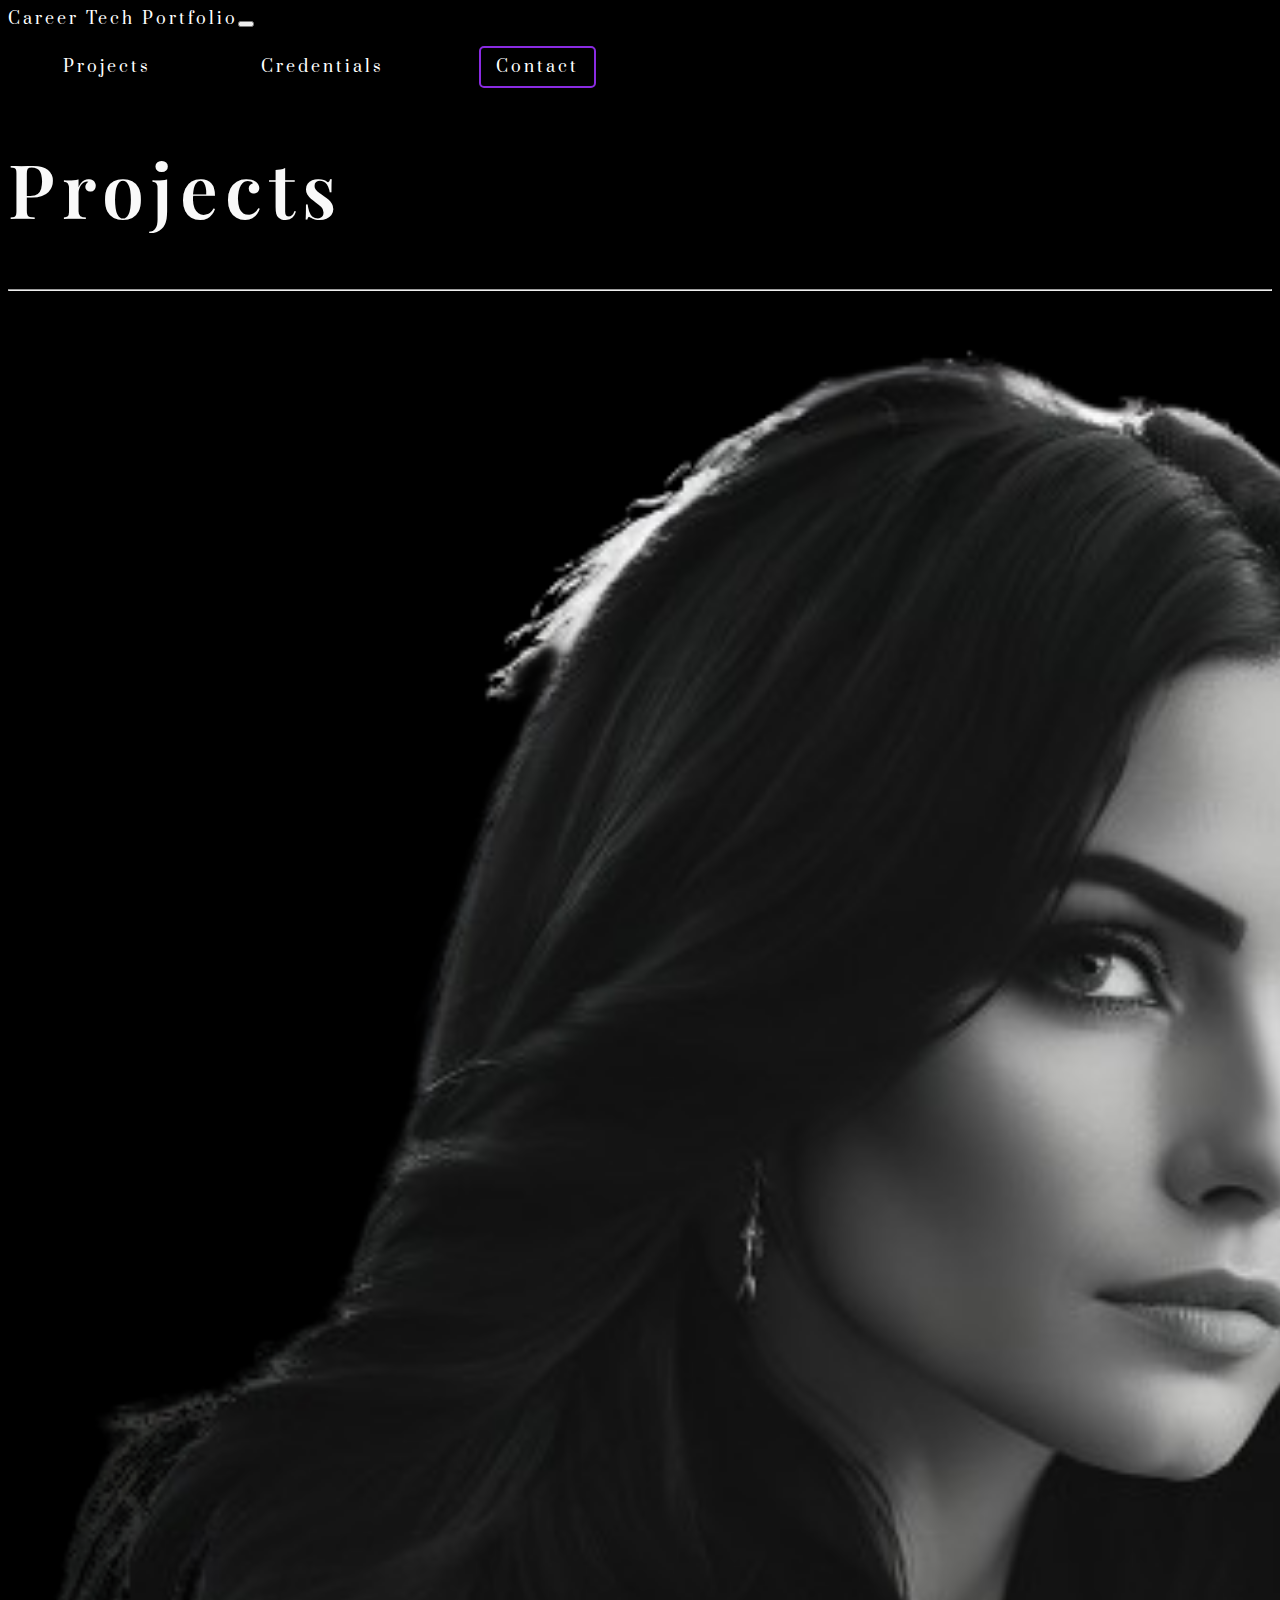
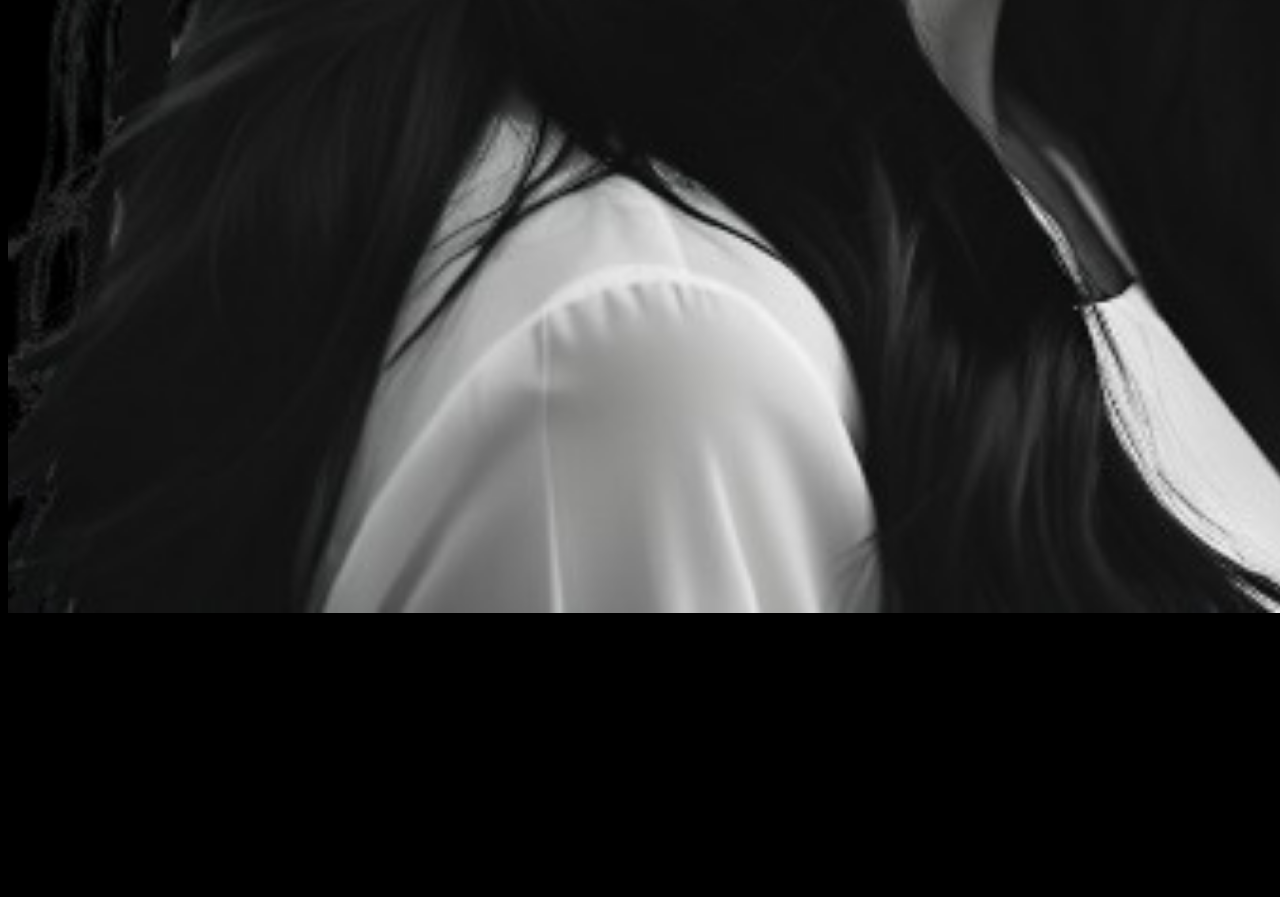
==== projects.html @ 2d8dac0d "lol" ====
<!DOCTYPE html>
<html>
<head>
    <link rel="preconnect" href="https://fonts.googleapis.com">
    <link rel="preconnect" href="https://fonts.gstatic.com" crossorigin>
    <link href="https://fonts.googleapis.com/css2?family=IBM+Plex+Mono:ital,wght@0,100;0,200;0,300;0,400;0,500;0,600;0,700;1,100;1,200;1,300;1,400;1,500;1,600;1,700&display=swap" rel="stylesheet">
    <link rel="preconnect" href="https://fonts.googleapis.com">
    <link href="https://fonts.googleapis.com/css2?family=Edu+NSW+ACT+Foundation:wght@400..700&family=Edu+TAS+Beginner:wght@400..700&family=Great+Vibes&family=Parisienne&display=swap" rel="stylesheet">
    <link href="https://fonts.googleapis.com/css2?family=Edu+NSW+ACT+Foundation:wght@400..700&family=Edu+TAS+Beginner:wght@400..700&display=swap" rel="stylesheet">
    <link rel="preconnect" href="https://fonts.gstatic.com" crossorigin>
    <link href="https://fonts.googleapis.com/css2?family=IBM+Plex+Mono:ital,wght@0,100;0,200;0,300;0,400;0,500;0,600;0,700&family=Prata&display=swap" rel="stylesheet">
    <link href="https://fonts.googleapis.com/css2?family=Edu+NSW+ACT+Foundation:wght@400..700&family=Edu+TAS+Beginner:wght@400..700&family=Parisienne&display=swap" rel="stylesheet">
    <link rel="stylesheet" href="https://cdnjs.cloudflare.com/ajax/libs/font-awesome/4.7.0/css/font-awesome.min.css">
    <link href="https://fonts.googleapis.com/css2?family=Edu+TAS+Beginner:wght@400..700&display=swap" rel="stylesheet">
    <link href="https://fonts.googleapis.com/css2?family=Nanum+Gothic&family=Playfair+Display:ital,wght@0,400..900;1,400..900&display=swap" rel="stylesheet">
    <!-- Bootstrap CSS -->
    <link href="https://cdn.jsdelivr.net/npm/bootstrap@5.1.3/dist/css/bootstrap.min.css" rel="stylesheet"
        integrity="sha384-1BmE4kWBq78iYhFldvKuhfTAU6auU8tT94WrHftjDbrCEXSU1oBoqyl2QvZ6jIW3"
        crossorigin="anonymous">
    <!-- Bootstrap Icons CSS -->
    <link rel="stylesheet" href="https://cdn.jsdelivr.net/npm/bootstrap-icons@1.9.1/font/bootstrap-icons.css">
    <!-- Bootstrap JavaScript -->
    <script src="https://cdn.jsdelivr.net/npm/bootstrap@5.1.3/dist/js/bootstrap.bundle.min.js"
        integrity="sha384-ka7Sk0Gln4gmtz2MlQnikT1wXgYsOg+OMhuP+IlRH9sENBO0LRn5q+8nbTov4+1p"
        crossorigin="anonymous"></script>
    <script src="https://ajax.googleapis.com/ajax/libs/jquery/3.2.1/jquery.min.js"></script>
    <meta charset="utf-8">
    <meta http-equiv="X-UA-Compatible" content="IE=edge">
    <meta name="viewport" content="width=device-width, initial-scale=1">
    <link rel="stylesheet" href="style.css">
    <title>Junior Portfolio</title>
</head>
<body>
    <nav class="navbar navbar-expand-lg navbar-dark sticky-top">
        <div class="container-fluid">
            <a class="navbar-brand navWord" href="/index.html">Career Tech Portfolio</a>
            <button class="navbar-toggler" type="button" data-bs-toggle="collapse" data-bs-target="#navbarNav" aria-controls="navbarNav" aria-expanded="false" aria-label="Toggle navigation">
                <span class="navbar-toggler-icon"></span>
            </button>
            <div class="collapse navbar-collapse justify-content-end" id="navbarNav">
                <ul class="navbar-nav">
                    <li class="nav-item">
                        <a class="nav-link navWord" href="/projects.html">Projects</a>
                    </li>
                    <li class="nav-item">
                        <a class="nav-link navWord" id="spacing" href="/certifications.html">Credentials</a>
                    </li>
                    <li class="nav-item">
                        <a class="nav-link" id="box" href="/contact.html">Contact</a>
                    </li>
                </ul>
            </div>
        </div>
    </nav>
    <h1 class="bottomText">Projects</h1>
        <hr class="bioLine">
        <br>
        <div class="container">
            <div class="about">
              <div class="row">
                <div class="col-md-4">
                  <img src="/img/MariaFaceReal-removebg-preview.png" class="img-fluid smaller jeanPaul" style: width=150%px alt="Picture of our Founder Jean-Paul">
                </div>
          
                <div class="col-md-8">
                  <h2 class="founder">Maria De Luca</em></h2>
                  <p class="founderText">
                    <span class="category">HEIGHT:</span> 5'7" <br>
                    <span class="category">WEIGHT:</span> 135 lbs <br>
                    <span class="category">HAIR COLOR:</span> Black <br>
                    <span class="category">EYE COLOR:</span> Brown <br>
                    <span class="category">JOB:</span> Rising starlet/Actress <br>
                    <span class="category">PERSONALITY:</span> Maria is charismatic, with a magnetic presence that captivates 
                    audiences on and off-screen. She is fiercely passionate about her craft and 
                    dedicated to honing her skills as an actress. Despite her success, Maria 
                    remains humble and grounded, with a deep appreciation for the opportunities 
                    afforded to her. She is beloved by fans and respected by peers for her talent and professionalism.
                    <br>
                    <br>
                    <span class="category" id="special">DEATH DETAILS:</span> Maria's lifeless body was discovered in the grand foyer
                     of her mansion, sprawled on the marble floor beneath the majestic chandelier.
                    The cause of Maria's death was determined to be a single gunshot wound to the 
                    chest. The murder weapon, a small caliber handgun, was found near her body.
                </p>
                </div>
              </div>
            </div>
        </div>
    
</body>
</html>
---- style.css ----
body {
  background-color: #000000;
}

.navbar {
  background-color: rgb(0, 0, 0);
  font-family: "Prata", serif;
  font-weight: 500;
  font-style: normal;
  letter-spacing: 3px;
}

.nav-link {
  margin-right: 30px;
  padding: 10px 15px; 
}

.navWord::selection {
  background-color: black;
  color: blueviolet;
}

.navbar-brand {
  color: white;
}

.navbar-nav .nav-link {
  color: white;
}

#spacing {
  margin-left: 50px;
  margin-right: 80px;
}

.navbar a:not(#box)::after {
  content: "";
  background-color: blueviolet;
  width: 0;
  height: 3px;
  position: absolute;
  bottom: -5px;
  left: 0;
  transition: width 0.35s ease;
}

.navbar a:not(#box):hover::after {
  width: 100%;
}

.verticalLine {
  width: 25px;
  height: 175px;
}

.upEvents {
  font-family: "Edu NSW ACT Foundation", cursive;
  color: #ffffff;
  font-size: 25px;
  letter-spacing: 1px;
  box-shadow: 0 -10px 5px rgba(0, 0, 0, 0.75);
  padding: 20px;
  border-radius: 10px; 
}

.myName {
  font-family: "Edu NSW ACT Foundation", cursive;
  color: #ffffff;
  font-size: 25px;
}

.mainText {
  font-family: "Edu NSW ACT Foundation", cursive;
  color: #ffffff;
  font-size: 17px;
  letter-spacing: 1px;
}

.upcomingEvents {
  background-color: rgb(20, 20, 20);
  box-shadow: 0 -10px 5px rgba(0, 0, 0, 0.5);
  padding: 0px;
  border-radius: 0px;
}

.verticalLineContainer {
  display: flex;
  align-items: flex-start;
  position: relative;
}

.lolololTextContainer {
  position: absolute;
  top: 0;
  left: 30px; 
}

.lolololText {
  color: white;
  margin: 0;
}

.navbar a {
  float: left;
  display: block;
  color: #ffffff;
  text-align: center;
  text-decoration: none;
  position: relative;
}

#box {
  border: 2px solid blueviolet;
  padding: 8px 15px; 
  border-radius: 5px;
  transition: background-color 0.35s ease, color 0.35s ease, border-color 0.35s ease;
}

.fa-instagram {
  margin-right: 20px;
}

#box:hover {
  background-color: white;
  color: black;
  border-color: white;
}

.navbar-nav {
  display: flex;
  align-items: center; 
}

h5 {
  font-size: 120px;
  letter-spacing: 20px;
  line-height: 90%;
}

.dash {
  color: black;
  margin-bottom: 2px;
  text-decoration: line-through blueviolet;
}

.jobTitle {
  color: rgb(245, 245, 245);
}

.nameTitle {
  margin-left: 100px;
  margin-top: 40px;
}

.text-overlay {
  padding-bottom: 50px;
}

.fa-github {
  margin-left: 20px;
  margin-right: 20px;
}

.boxAround {
  width: 300px;
  height: 400px;
  margin-left: 50px;
}

.topText {
  font-size: 20px;
  letter-spacing: 5px;
  line-height: 10%;
  text-shadow: 2px 2px 4px rgba(0, 0, 0, 0.5);
}

.bottomText {
  font-size: 75px;
  letter-spacing: 7px;
  font-family: "Playfair Display", serif;
  font-optical-sizing: auto;
  font-weight: 600;
  font-style: normal;
  color: rgb(249, 249, 249);
}

.links {
  margin-top: 50px;
}

.face {
  width: 350px;
}

.btn-square {
  border-radius: 0;
  font-family: "IBM Plex Mono", monospace;
  font-weight: 400;
  font-style: normal;
  letter-spacing: 1px;
}

.bottomText::selection {
  background-color: #c5c5c5;
  color: blueviolet;
}

br::selection {
  background-color: #c5c5c5;
  color: blueviolet;
}

span::selection {
  background-color: #c5c5c5;
  color: blueviolet;
}

#box::selection {
  background-color: #000000;
  color: rgb(255, 255, 255);
}

.position-relative {
  position: relative;
}

.fa-linkedin-square {
  margin-left: 10px;
}

.position-absolute {
  position: absolute;
}

.top-50 {
  top: 50%;
}

.start-50 {
  left: 50%;
}

.translate-middle {
  transform: translate(-50%, -50%);
}
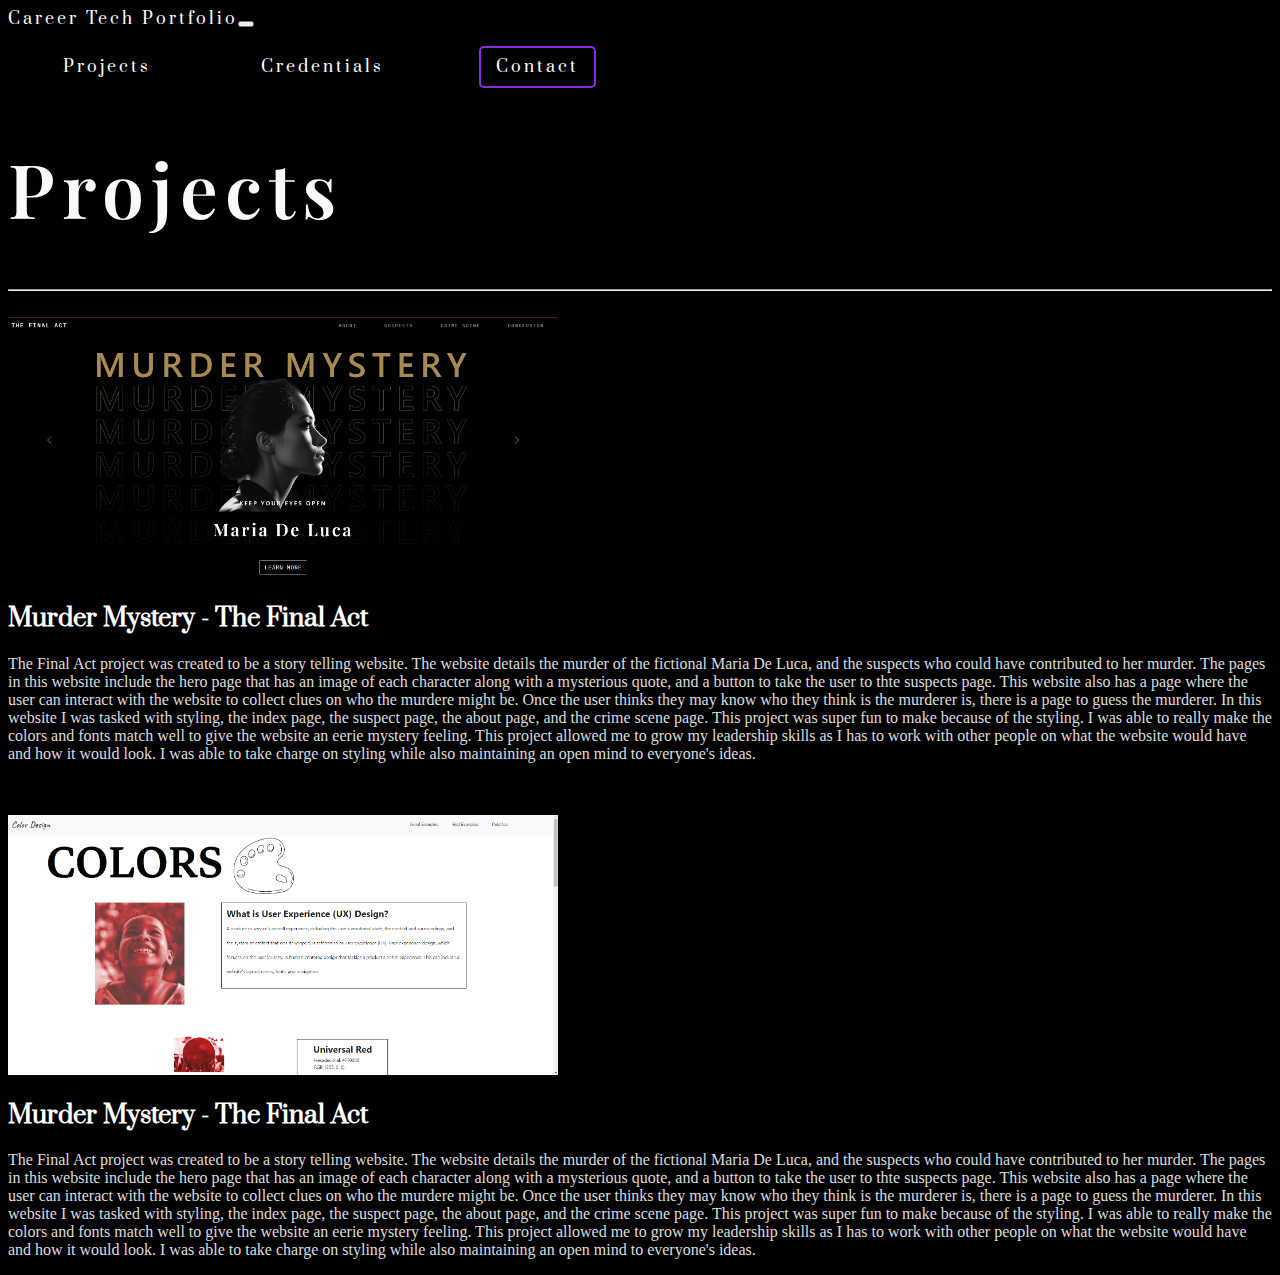
==== commit 7dfc58aa: "page" ====
--- a/projects.html
+++ b/projects.html
@@ -59,28 +59,51 @@
             <div class="about">
               <div class="row">
                 <div class="col-md-4">
-                  <img src="/img/MariaFaceReal-removebg-preview.png" class="img-fluid smaller jeanPaul" style: width=150%px alt="Picture of our Founder Jean-Paul">
+                  <img src="/img/Screenshot 2024-05-28 080326.png" class="img-fluid smaller projectImg" style: width=150%px alt="Picture of our Founder Jean-Paul">
                 </div>
           
                 <div class="col-md-8">
-                  <h2 class="founder">Maria De Luca</em></h2>
+                  <h2 class="founder">Murder Mystery - The Final Act</em></h2>
                   <p class="founderText">
-                    <span class="category">HEIGHT:</span> 5'7" <br>
-                    <span class="category">WEIGHT:</span> 135 lbs <br>
-                    <span class="category">HAIR COLOR:</span> Black <br>
-                    <span class="category">EYE COLOR:</span> Brown <br>
-                    <span class="category">JOB:</span> Rising starlet/Actress <br>
-                    <span class="category">PERSONALITY:</span> Maria is charismatic, with a magnetic presence that captivates 
-                    audiences on and off-screen. She is fiercely passionate about her craft and 
-                    dedicated to honing her skills as an actress. Despite her success, Maria 
-                    remains humble and grounded, with a deep appreciation for the opportunities 
-                    afforded to her. She is beloved by fans and respected by peers for her talent and professionalism.
-                    <br>
-                    <br>
-                    <span class="category" id="special">DEATH DETAILS:</span> Maria's lifeless body was discovered in the grand foyer
-                     of her mansion, sprawled on the marble floor beneath the majestic chandelier.
-                    The cause of Maria's death was determined to be a single gunshot wound to the 
-                    chest. The murder weapon, a small caliber handgun, was found near her body.
+                    The Final Act project was created to be a story telling website. 
+                    The website details the murder of  the fictional Maria De Luca, and the 
+                    suspects who could have contributed to her murder. The pages in this website include the hero page that 
+                    has an image of each character along with a mysterious quote, and a button to take the user to thte suspects page.
+                    This website also has a page where the user can interact with the website to collect clues on who
+                    the murdere might be. Once the user thinks they may know who they think is the murderer is, there is a page 
+                    to guess the murderer. In this website I was tasked with styling, the index page, the suspect page, the about page,
+                    and the crime scene page. This project was super fun to make because of the styling. I was able to 
+                    really make the colors and fonts match well to give the website an eerie mystery feeling. This project allowed me to grow my 
+                    leadership skills as I has to work with other people on what the website would have and how it would look.
+                    I was able to take charge on styling while also maintaining an open mind to everyone's ideas.
+                </p>
+                </div>
+              </div>
+            </div>
+        </div>
+        <br>
+        <br>
+        <div class="container">
+            <div class="about">
+              <div class="row">
+                <div class="col-md-4">
+                  <img src="/img/Screenshot 2024-05-28 080026.png" class="img-fluid smaller projectImg" style: width=150%px alt="Picture of our Founder Jean-Paul">
+                </div>
+          
+                <div class="col-md-8">
+                  <h2 class="founder">Murder Mystery - The Final Act</em></h2>
+                  <p class="founderText">
+                    The Final Act project was created to be a story telling website. 
+                    The website details the murder of  the fictional Maria De Luca, and the 
+                    suspects who could have contributed to her murder. The pages in this website include the hero page that 
+                    has an image of each character along with a mysterious quote, and a button to take the user to thte suspects page.
+                    This website also has a page where the user can interact with the website to collect clues on who
+                    the murdere might be. Once the user thinks they may know who they think is the murderer is, there is a page 
+                    to guess the murderer. In this website I was tasked with styling, the index page, the suspect page, the about page,
+                    and the crime scene page. This project was super fun to make because of the styling. I was able to 
+                    really make the colors and fonts match well to give the website an eerie mystery feeling. This project allowed me to grow my 
+                    leadership skills as I has to work with other people on what the website would have and how it would look.
+                    I was able to take charge on styling while also maintaining an open mind to everyone's ideas.
                 </p>
                 </div>
               </div>
--- a/style.css
+++ b/style.css
@@ -63,6 +63,19 @@
   border-radius: 10px; 
 }
 
+.founder {
+  color:#ffffff;
+  font-family: "Prata", serif;
+}
+
+.projectImg {
+  width: 550px;
+}
+
+.founderText {
+  color: #dddddd;
+}
+
 .myName {
   font-family: "Edu NSW ACT Foundation", cursive;
   color: #ffffff;
@@ -81,6 +94,7 @@
   box-shadow: 0 -10px 5px rgba(0, 0, 0, 0.5);
   padding: 0px;
   border-radius: 0px;
+  z-index: 3;
 }
 
 .verticalLineContainer {
@@ -190,6 +204,7 @@
 
 .face {
   width: 350px;
+  z-index: 2;
 }
 
 .btn-square {
@@ -222,6 +237,7 @@
 
 .position-relative {
   position: relative;
+  margin-left: ;
 }
 
 .fa-linkedin-square {
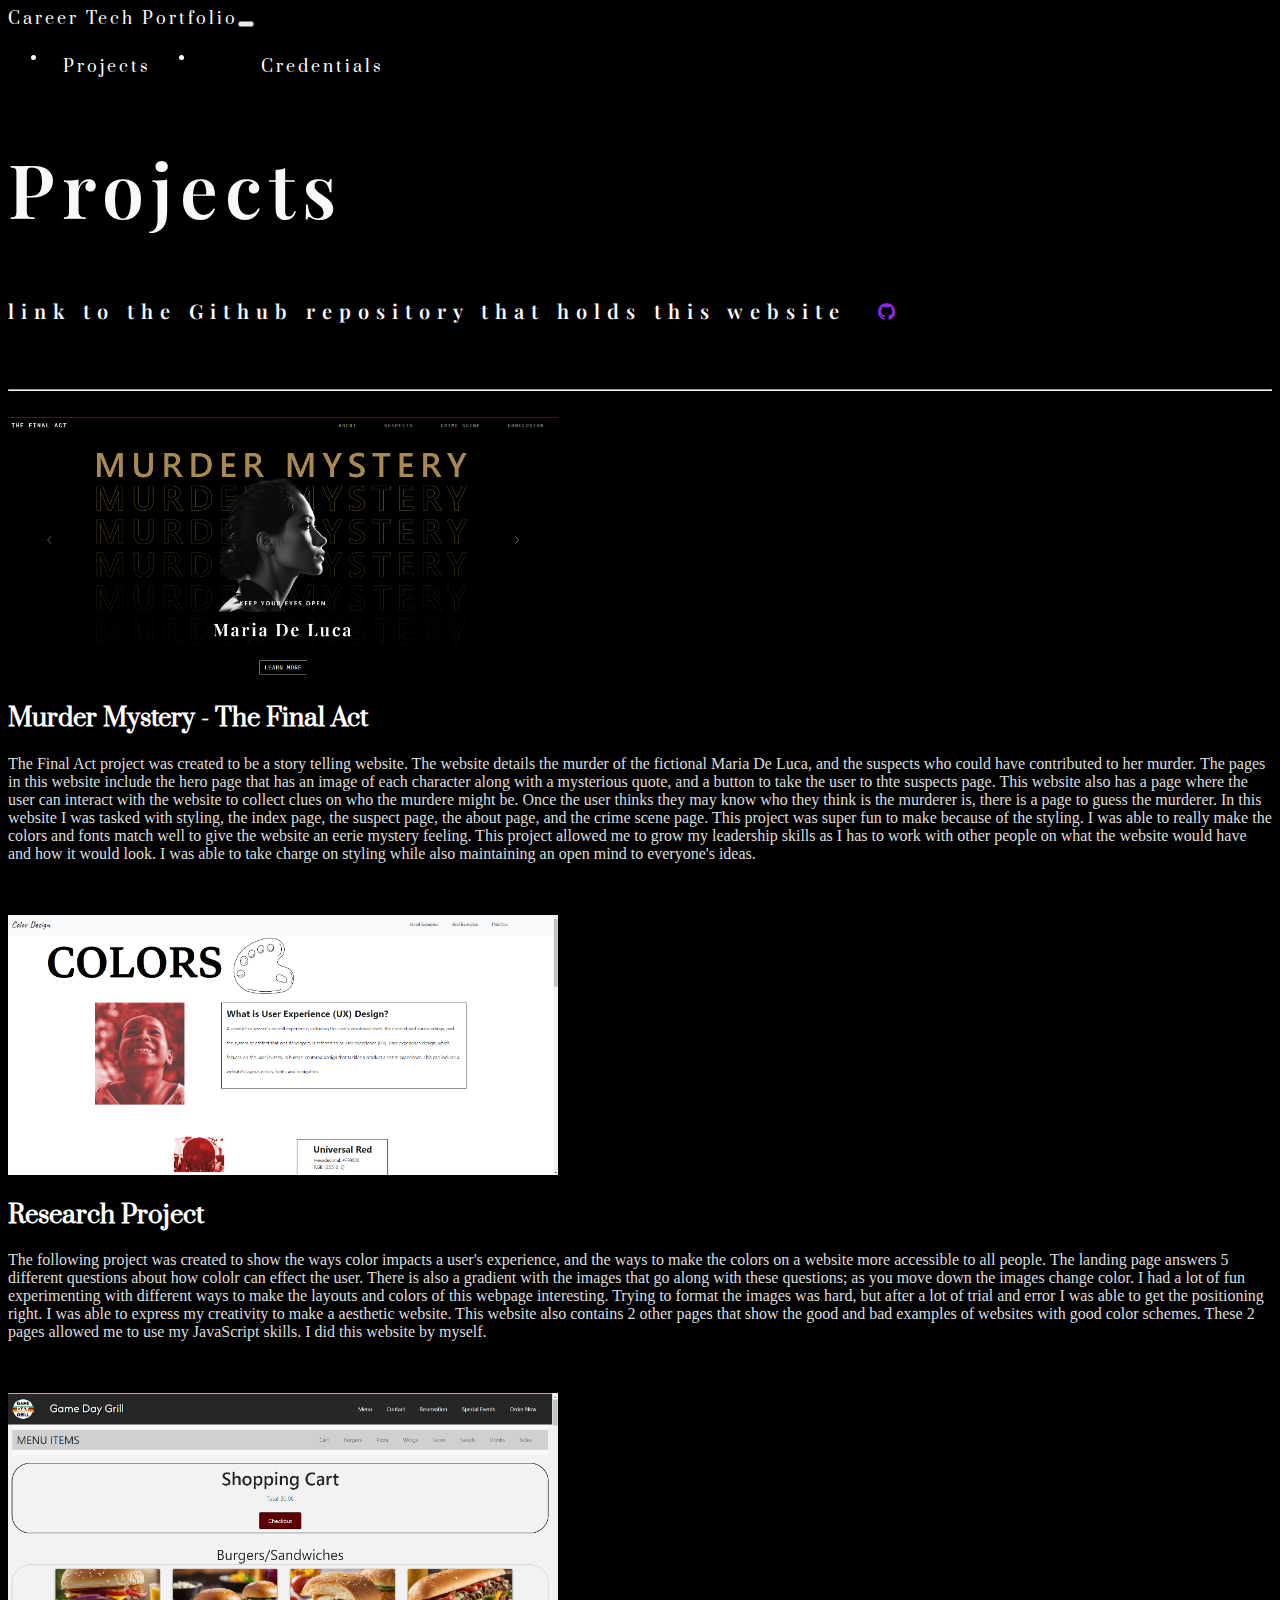
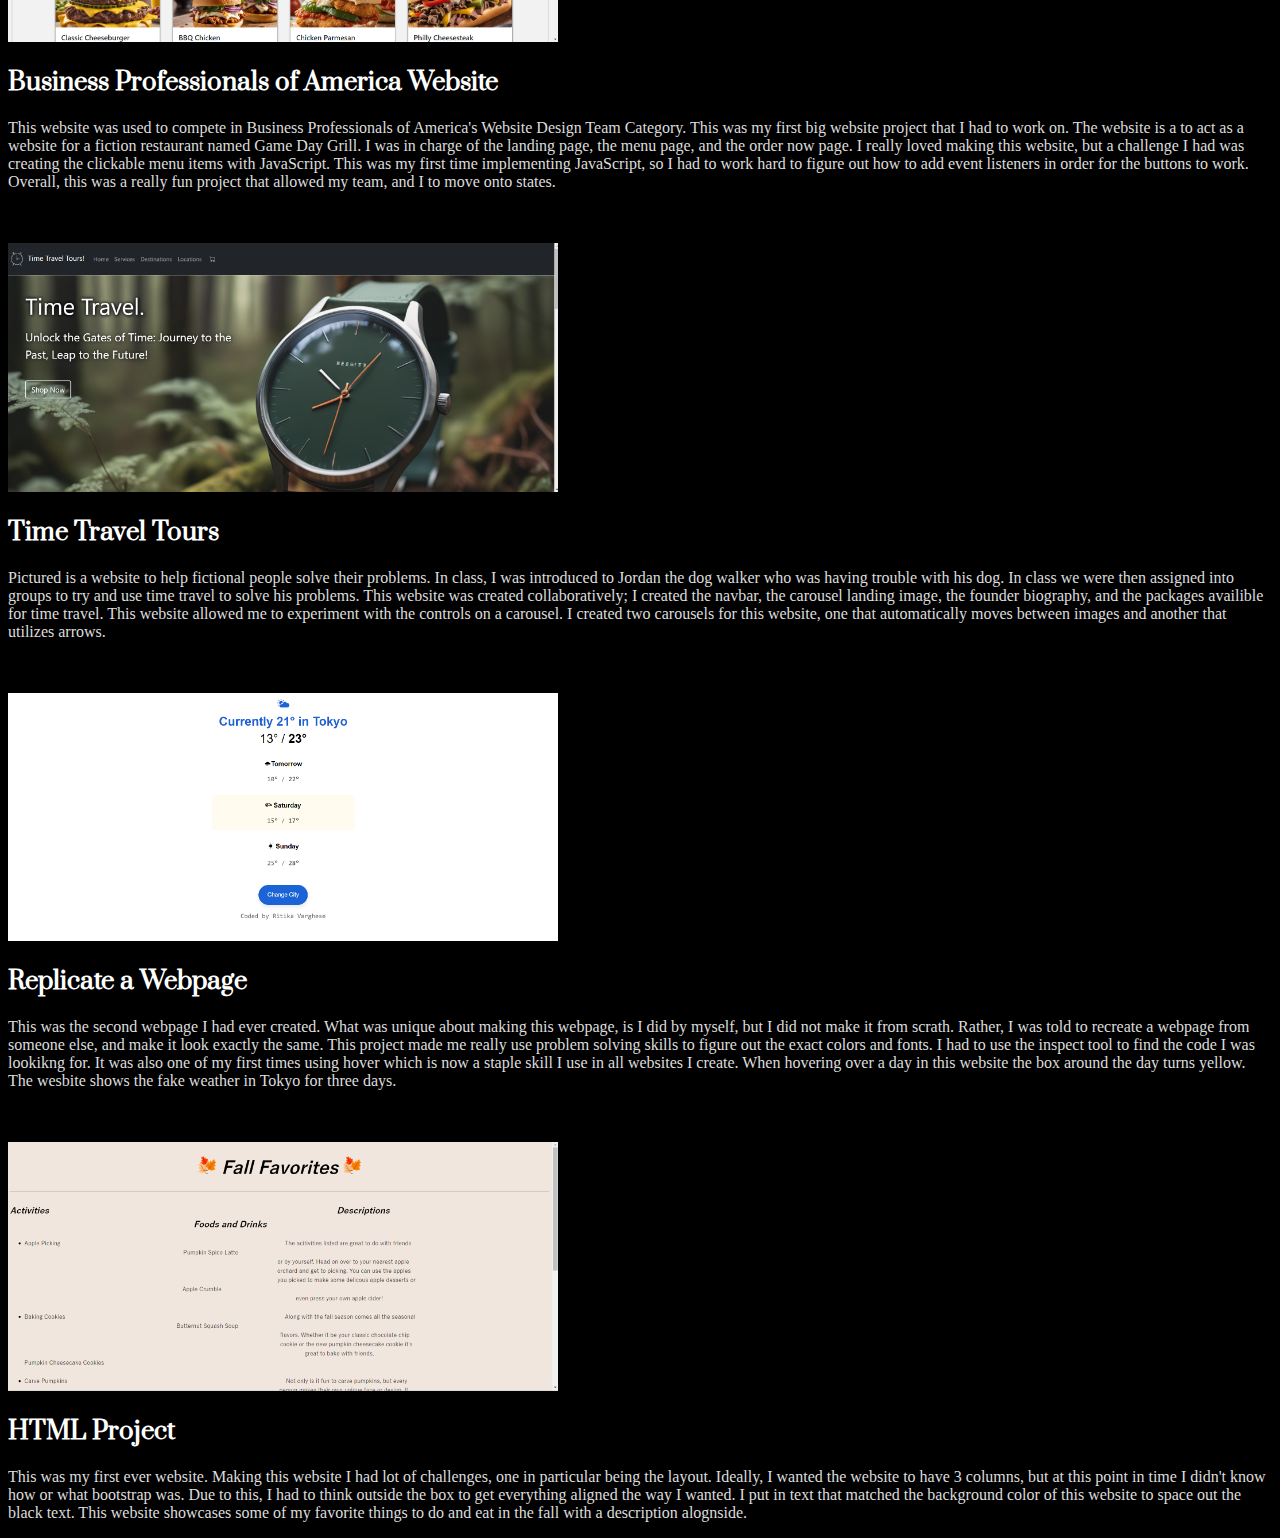
==== commit db45d3ec: "lols" ====
--- a/projects.html
+++ b/projects.html
@@ -45,14 +45,13 @@
                     <li class="nav-item">
                         <a class="nav-link navWord" id="spacing" href="/certifications.html">Credentials</a>
                     </li>
-                    <li class="nav-item">
-                        <a class="nav-link" id="box" href="/contact.html">Contact</a>
-                    </li>
                 </ul>
             </div>
         </div>
     </nav>
-    <h1 class="bottomText">Projects</h1>
+    <h1 class="bottomText">Projects <br> <span class="git">link to the Github repository that holds this website
+      <a href="https://github.com/ritikavarghese/ritikavarghese.github.io"><i class="fa fa-github" style="font-size:20px;color:#8a2be2ff"></i></a>
+    </span></h1>
         <hr class="bioLine">
         <br>
         <div class="container">
@@ -91,24 +90,118 @@
                 </div>
           
                 <div class="col-md-8">
-                  <h2 class="founder">Murder Mystery - The Final Act</em></h2>
+                  <h2 class="founder">Research Project</em></h2>
                   <p class="founderText">
-                    The Final Act project was created to be a story telling website. 
-                    The website details the murder of  the fictional Maria De Luca, and the 
-                    suspects who could have contributed to her murder. The pages in this website include the hero page that 
-                    has an image of each character along with a mysterious quote, and a button to take the user to thte suspects page.
-                    This website also has a page where the user can interact with the website to collect clues on who
-                    the murdere might be. Once the user thinks they may know who they think is the murderer is, there is a page 
-                    to guess the murderer. In this website I was tasked with styling, the index page, the suspect page, the about page,
-                    and the crime scene page. This project was super fun to make because of the styling. I was able to 
-                    really make the colors and fonts match well to give the website an eerie mystery feeling. This project allowed me to grow my 
-                    leadership skills as I has to work with other people on what the website would have and how it would look.
-                    I was able to take charge on styling while also maintaining an open mind to everyone's ideas.
+                    The following project was created to show the ways color impacts a 
+                    user's experience, and the ways to make the colors on a website more accessible to
+                    all people. The landing page answers 5 different questions about how 
+                    cololr can effect the user. There is also a gradient with the images that go along with these
+                    questions; as you move down the images change color. I had a lot of fun
+                    experimenting with different ways to make the layouts and colors of this webpage interesting.
+                    Trying to format the images was hard, but after a lot of trial and error I was able to get the 
+                    positioning right.
+                    I was able to express my creativity to make a aesthetic website. This website also 
+                    contains 2 other pages that show the good and bad examples of websites with good color schemes.
+                    These 2 pages allowed me to use my JavaScript skills. I did this website by myself.
                 </p>
                 </div>
               </div>
             </div>
         </div>
+        <br>
+        <br>
+        <div class="container">
+          <div class="about">
+            <div class="row">
+              <div class="col-md-4">
+                <img src="/img/Screenshot 2024-05-29 070451.png" class="img-fluid smaller projectImg" style: width=150%px alt="Picture of our Founder Jean-Paul">
+              </div>
+        
+              <div class="col-md-8">
+                <h2 class="founder">Business Professionals of America Website</em></h2>
+                <p class="founderText">
+                  This website was used to compete in Business Professionals of America's Website Design Team
+                  Category. This was my first big website project that I had to work on. The website is a to act as a 
+                  website for a fiction restaurant named Game Day Grill. I was in charge of the landing page, the menu page,
+                  and the order now page. I really loved making this website, but a challenge I had was
+                  creating the clickable menu items with JavaScript. This was my first time implementing JavaScript,
+                  so I had to work hard to figure out how to add event listeners in order for the buttons to work. 
+                  Overall, this was a really fun project that allowed my team, and I to move onto states.
+              </p>
+              </div>
+            </div>
+          </div>
+      </div>
+      <br>
+      <br>
+        <div class="container">
+          <div class="about">
+            <div class="row">
+              <div class="col-md-4">
+                <img src="/img/Screenshot 2024-05-29 071516.png" class="img-fluid smaller projectImg" style: width=150%px alt="Picture of our Founder Jean-Paul">
+              </div>
+        
+              <div class="col-md-8">
+                <h2 class="founder">Time Travel Tours</em></h2>
+                <p class="founderText">
+                  Pictured is a website to help fictional people solve their problems. In class, I was introduced to
+                  Jordan the dog walker who was having trouble with his dog. In class we were then assigned into groups
+                  to try and use time travel to solve his problems. This website was created collaboratively; I created the 
+                  navbar, the carousel landing image, the founder biography, and the packages availible for time travel. 
+                  This website allowed me to experiment with the controls on a carousel. I created two carousels
+                  for this website, one that automatically moves between images and another that utilizes arrows.
+              </p>
+              </div>
+            </div>
+          </div>
+      </div>
+      <br>
+      <br>
+        <div class="container">
+          <div class="about">
+            <div class="row">
+              <div class="col-md-4">
+                <img src="/img/Screenshot 2024-05-29 072213.png" class="img-fluid smaller projectImg" style: width=150%px alt="Picture of our Founder Jean-Paul">
+              </div>
+        
+              <div class="col-md-8">
+                <h2 class="founder">Replicate a Webpage</em></h2>
+                <p class="founderText">
+                  This was the second webpage I had ever created. What was unique about making this webpage, is 
+                  I did by myself, but I did not make it from scrath. Rather, I was told to recreate a webpage from someone else, and
+                  make it look exactly the same. This project made me really use problem solving skills
+                  to figure out the exact colors and fonts. I had to use the inspect tool to find the code I was lookikng for.
+                  It was also one of my first times using hover which is now a staple skill I use in all websites I create.
+                  When hovering over a day in this website the box around the day turns yellow. The wesbite shows the fake 
+                  weather in Tokyo for three days.
+              </p>
+              </div>
+            </div>
+          </div>
+      </div>
+      <br>
+      <br>
+        <div class="container">
+          <div class="about">
+            <div class="row">
+              <div class="col-md-4">
+                <img src="/img/Screenshot 2024-05-29 072907.png" class="img-fluid smaller projectImg" style: width=150%px alt="Picture of our Founder Jean-Paul">
+              </div>
+        
+              <div class="col-md-8">
+                <h2 class="founder">HTML Project</em></h2>
+                <p class="founderText">
+                  This was my first ever website. Making this website I had lot of challenges, one in particular being the 
+                  layout. Ideally, I wanted the website to have 3 columns, but at this point in time I didn't
+                  know how or what bootstrap was. Due to this, I had to think outside the box to get everything aligned the way I wanted.
+                  I put in text that matched the background color of this website to space out the black text. 
+                  This website showcases some of my favorite things to do and eat in the fall with a description alognside.
+              </p>
+              </div>
+            </div>
+          </div>
+      </div>
+
     
 </body>
 </html>
--- a/style.css
+++ b/style.css
@@ -13,6 +13,10 @@
 .nav-link {
   margin-right: 30px;
   padding: 10px 15px; 
+}
+
+.git {
+  font-size: 20px;
 }
 
 .navWord::selection {
@@ -68,6 +72,16 @@
   font-family: "Prata", serif;
 }
 
+li {
+  color:#ffffff
+}
+
+.title {
+  color:#ffffff;
+  font-family: "Prata", serif;
+  font-size: 20px;
+}
+
 .projectImg {
   width: 550px;
 }
